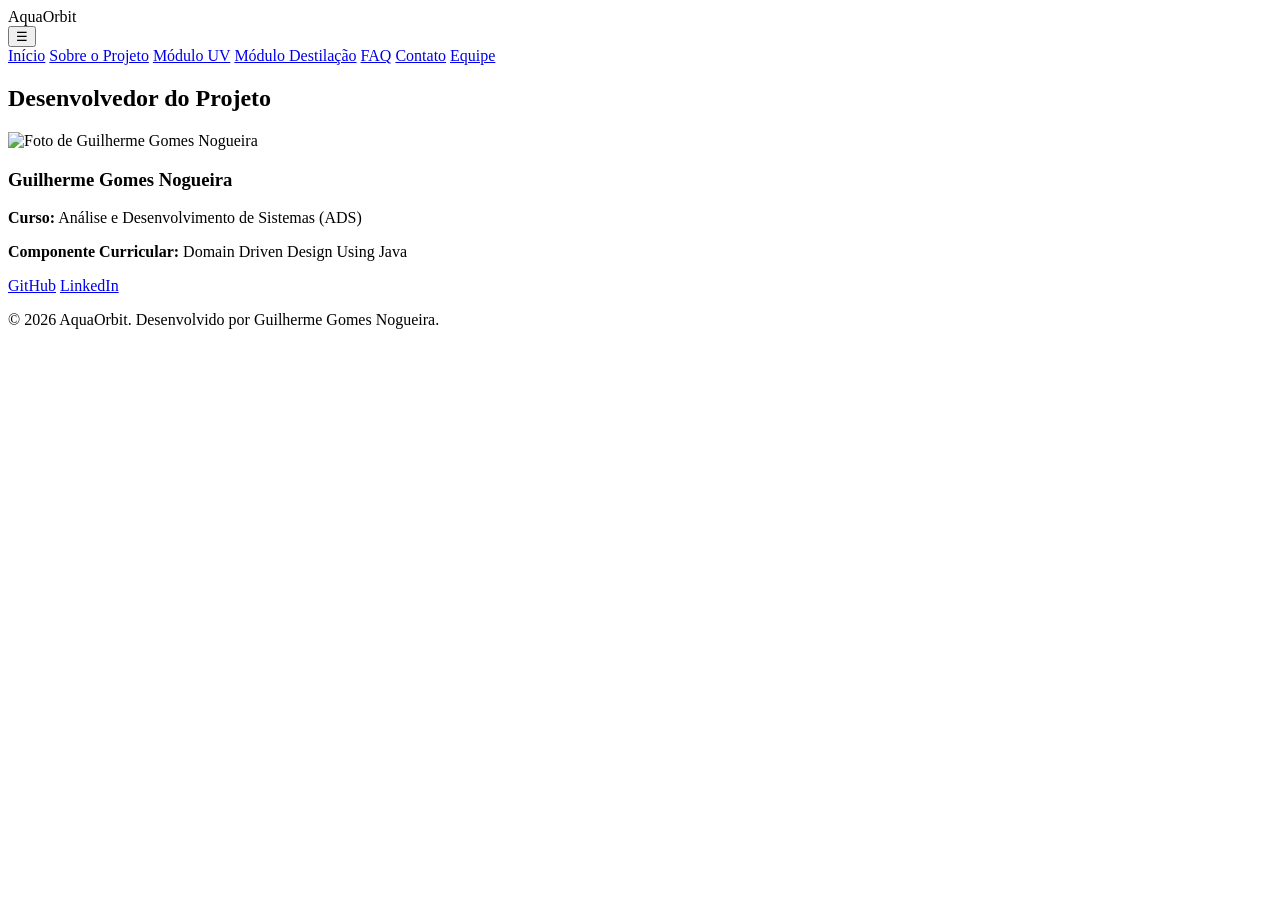
==== front_end-gs/integrantes.html @ b094f56c "Add files via upload preenchimento do responsável e de identificação" ====
<!DOCTYPE html>
<html lang="pt-BR">
<head>
    <meta charset="UTF-8">
    <meta name="viewport" content="width=device-width, initial-scale=1.0">
    <title>AquaOrbit - Integrantes</title>
    <link rel="stylesheet" href="css/layout.css">
    <link rel="stylesheet" href="css/componentes.css">
</head>
<body>
    <header class="navbar">
        <div class="logo">AquaOrbit</div>
        <button class="menu-toggle" id="menuToggle">☰</button>
        <nav class="nav-links" id="navLinks">
            <a href="index.html">Início</a>
            <a href="sobre.html">Sobre o Projeto</a>
            <a href="modulo-uv.html">Módulo UV</a>
            <a href="modulo-destilacao.html">Módulo Destilação</a>
            <a href="faq.html">FAQ</a>
            <a href="contato.html">Contato</a>
            <a href="integrantes.html" class="active">Equipe</a>
        </nav>
    </header>

    <main class="container">
        <section class="team-section">
            <h2>Desenvolvedor do Projeto</h2>
            <div class="profile-card">
                <img src="assets/guilherme.jpg" alt="Foto de Guilherme Gomes Nogueira" class="profile-img">
                <h3>Guilherme Gomes Nogueira</h3>
                <p><strong>Curso:</strong> Análise e Desenvolvimento de Sistemas (ADS)</p>
                <p><strong>Componente Curricular:</strong> Domain Driven Design Using Java</p>
                <div class="social-links">
                    <a href="https://github.com" target="_blank" class="btn-secondary">GitHub</a>
                    <a href="https://linkedin.com" target="_blank" class="btn-secondary">LinkedIn</a>
                </div>
            </div>
        </section>
    </main>

    <footer>
        <p>&copy; 2026 AquaOrbit. Desenvolvido por Guilherme Gomes Nogueira.</p>
    </footer>
    <script src="js/main.js"></script>
</body>
</html>
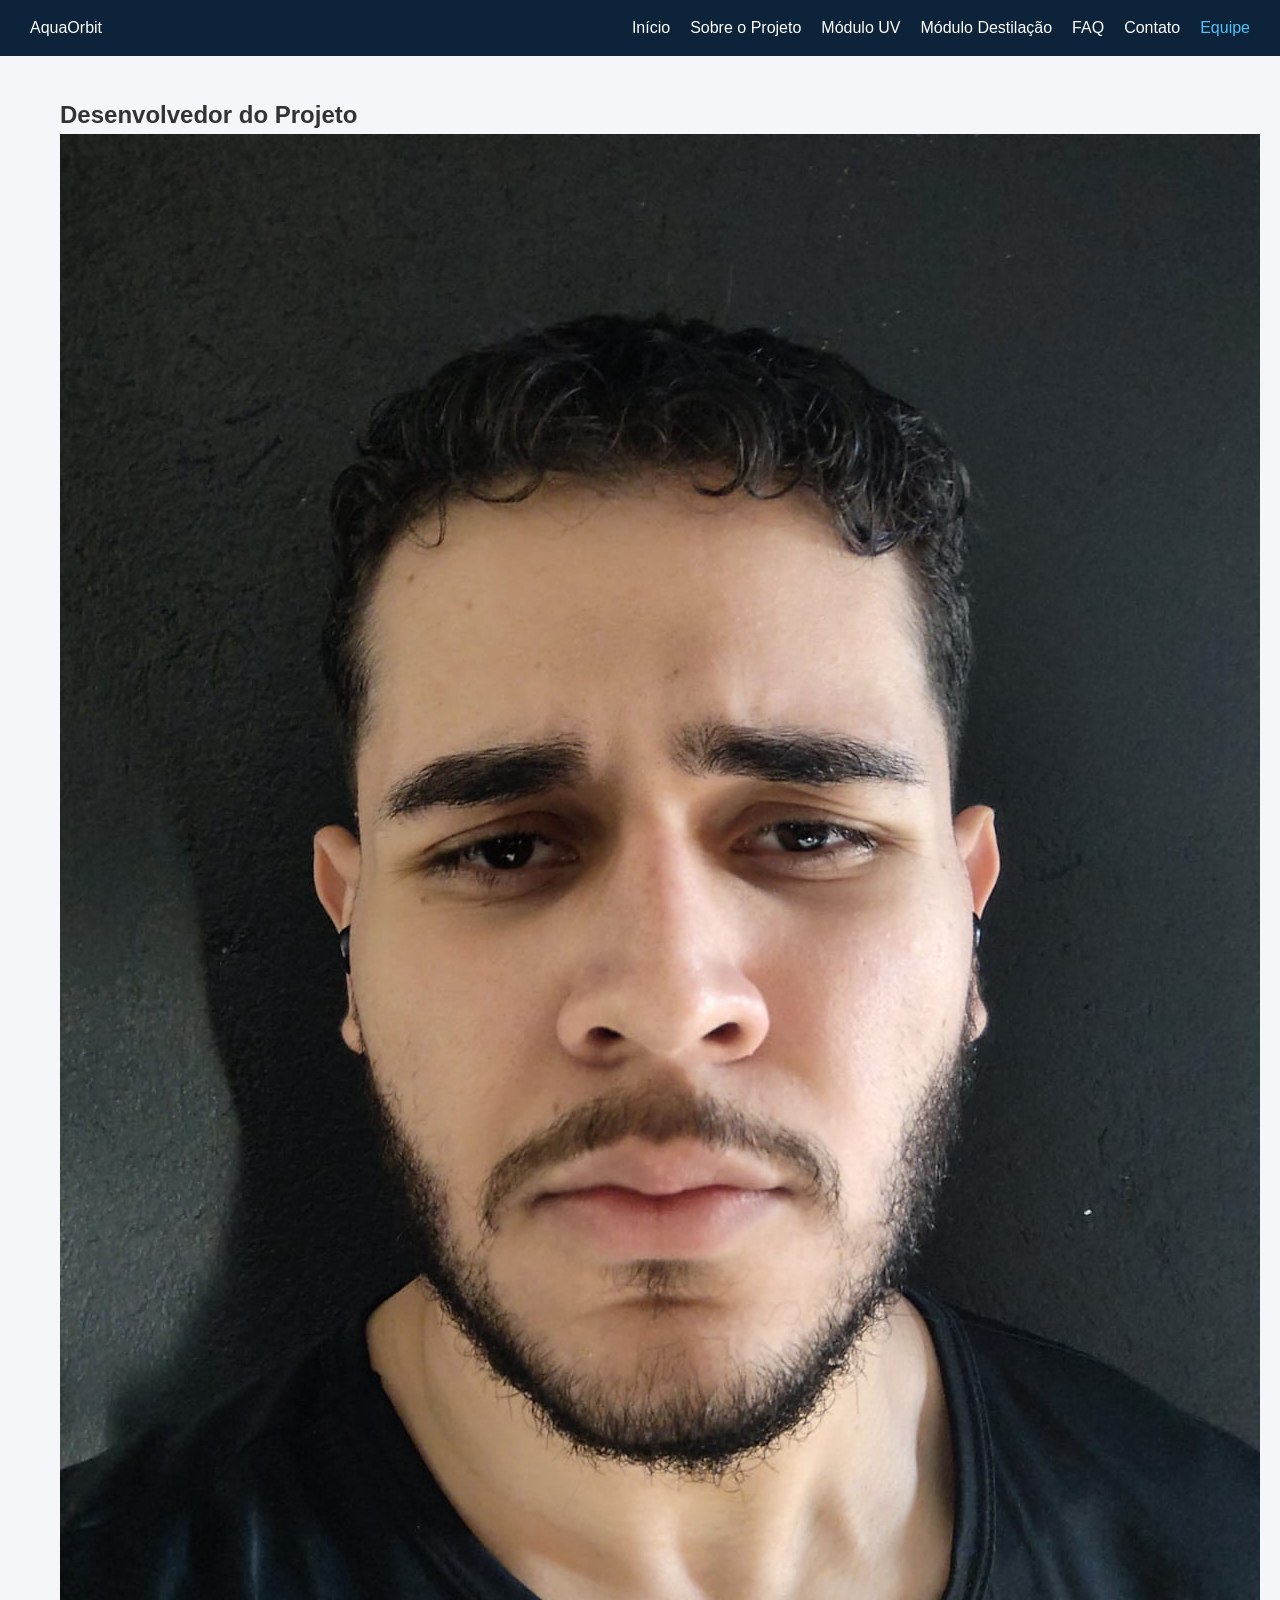
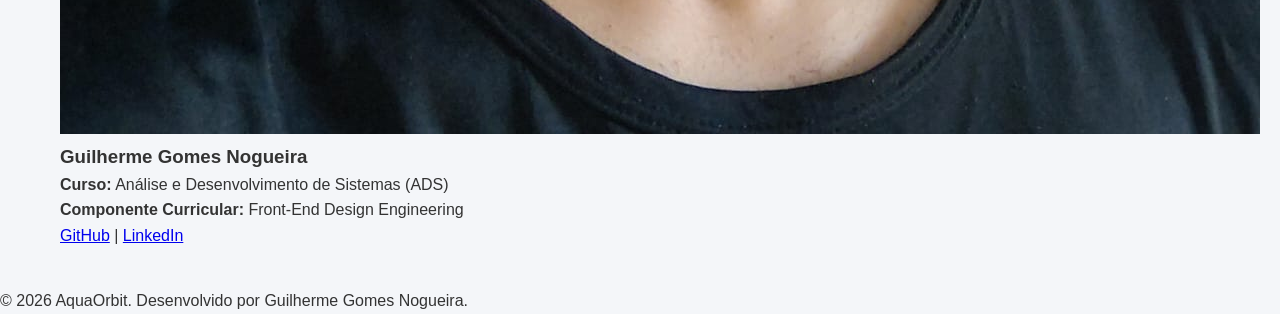
==== commit 30dd0faa: "Update integrantes.html Adição de imagem, juntamente com links direcionais" ====
--- a/front_end-gs/integrantes.html
+++ b/front_end-gs/integrantes.html
@@ -26,13 +26,13 @@
         <section class="team-section">
             <h2>Desenvolvedor do Projeto</h2>
             <div class="profile-card">
-                <img src="assets/guilherme.jpg" alt="Foto de Guilherme Gomes Nogueira" class="profile-img">
+                <img src="assets/Guilherme.jpeg" alt="Foto de Guilherme Gomes Nogueira" class="profile-img">
                 <h3>Guilherme Gomes Nogueira</h3>
                 <p><strong>Curso:</strong> Análise e Desenvolvimento de Sistemas (ADS)</p>
-                <p><strong>Componente Curricular:</strong> Domain Driven Design Using Java</p>
+                <p><strong>Componente Curricular:</strong> Front-End Design Engineering</p>
                 <div class="social-links">
-                    <a href="https://github.com" target="_blank" class="btn-secondary">GitHub</a>
-                    <a href="https://linkedin.com" target="_blank" class="btn-secondary">LinkedIn</a>
+                    <a href="https://github.com/GUIGN-eng" target="_blank" class="btn-secondary">GitHub</a> |
+                    <a href="https://www.linkedin.com/in/guilherme-gomes-731210388" target="_blank" class="btn-secondary">LinkedIn</a>
                 </div>
             </div>
         </section>
@@ -43,4 +43,4 @@
     </footer>
     <script src="js/main.js"></script>
 </body>
-</html>+</html>
--- a/front_end-gs/css/layout.css
+++ b/front_end-gs/css/layout.css
@@ -0,0 +1,81 @@
+* {
+    margin: 0;
+    padding: 0;
+    box-sizing: border-box;
+    font-family: 'Arial', sans-serif;
+}
+
+body {
+    background-color: #f4f6f9;
+    color: #333;
+    line-height: 1.6;
+}
+
+.container {
+    max-width: 1200px;
+    margin: 40px auto;
+    padding: 0 20px;
+}
+
+/* NAVBAR E RESPONSIVIDADE EM @MEDIA QUERIES */
+.navbar {
+    display: flex;
+    justify-content: space-between;
+    align-items: center;
+    background-color: #0d233a;
+    padding: 15px 30px;
+    color: #fff;
+    position: relative;
+}
+
+.nav-links {
+    display: flex;
+    gap: 20px;
+}
+
+.nav-links a {
+    color: #fff;
+    text-decoration: none;
+    font-weight: 500;
+    transition: color 0.3s;
+}
+
+.nav-links a:hover, .nav-links a.active {
+    color: #4fc3f7;
+}
+
+.menu-toggle {
+    display: none;
+    background: none;
+    border: none;
+    color: #fff;
+    font-size: 24px;
+    cursor: pointer;
+}
+
+/* TABLET */
+@media (max-width: 992px) {
+    .container { margin: 20px auto; }
+}
+
+/* MOBILE - MENU HAMBÚRGUER OBRIGATÓRIO */
+@media (max-width: 768px) {
+    .menu-toggle {
+        display: block;
+    }
+    .nav-links {
+        display: none;
+        flex-direction: column;
+        width: 100%;
+        position: absolute;
+        top: 60px;
+        left: 0;
+        background-color: #0d233a;
+        padding: 20px;
+        gap: 15px;
+        z-index: 1000;
+    }
+    .nav-links.active {
+        display: flex;
+    }
+}
--- a/front_end-gs/css/componentes.css
+++ b/front_end-gs/css/componentes.css
@@ -0,0 +1,158 @@
+/* HERO SECTION & CARDS */
+.hero-section {
+    background: linear-gradient(135deg, #0d233a 0%, #1a4a75 100%);
+    color: white;
+    text-align: center;
+    padding: 80px 20px;
+}
+
+.features-grid {
+    display: grid;
+    grid-template-columns: repeat(auto-fit, minmax(300px, 1-fraction));
+    gap: 20px;
+    padding: 40px 20px;
+    max-width: 1200px;
+    margin: 0 auto;
+}
+
+.feature-card {
+    background: white;
+    padding: 25px;
+    border-radius: 8px;
+    box-shadow: 0 4px 6px rgba(0,0,0,0.05);
+}
+
+/* FORMULÁRIOS & BOTOES */
+.styled-form {
+    background: white;
+    padding: 30px;
+    border-radius: 8px;
+    max-width: 600px;
+    margin: 0 auto;
+}
+
+.form-group {
+    margin-bottom: 20px;
+}
+
+.form-group label {
+    display: block;
+    margin-bottom: 8px;
+    font-weight: bold;
+}
+
+.form-group input {
+    width: 100%;
+    padding: 10px;
+    border: 1px solid #ccc;
+    border-radius: 4px;
+}
+
+.btn-primary {
+    background-color: #0288d1;
+    color: white;
+    padding: 12px 24px;
+    border: none;
+    border-radius: 4px;
+    cursor: pointer;
+    text-decoration: none;
+    display: inline-block;
+}
+
+/* ACORDEON (FAQ) */
+.accordion-item {
+    background: white;
+    margin-bottom: 10px;
+    border-radius: 4px;
+}
+
+.accordion-header {
+    width: 100%;
+    text-align: left;
+    padding: 15px;
+    background: #e1f5fe;
+    border: none;
+    font-size: 16px;
+    font-weight: bold;
+    cursor: pointer;
+}
+
+.accordion-body {
+    padding: 15px;
+    display: none;
+}
+
+.accordion-body.active {
+    display: block;
+}
+
+.feedback-box {
+    margin-top: 20px;
+    padding: 15px;
+    border-radius: 4px;
+    text-align: center;
+    font-weight: bold;
+}
+
+.success-laudo { background-color: #c8e6c9; color: #256029; }
+.danger-laudo { background-color: #ffcdd2; color: #c62828; }
+.hidden { display: none; }
+
+
+
+/* ESTRUTURA DE LAYOUT PARA AS PÁGINAS DA SOLUÇÃO */
+.grid-two-columns {
+    display: grid;
+    grid-template-columns: repeat(auto-fit, minmax(300px, 1fr));
+    gap: 30px;
+    margin-top: 30px;
+}
+
+.subtitle {
+    font-size: 1.1rem;
+    color: #555;
+    margin-bottom: 20px;
+}
+
+.text-block p {
+    margin-bottom: 15px;
+    text-align: justify;
+}
+
+.specs-table-container {
+    background: #ffffff;
+    padding: 20px;
+    border-radius: 8px;
+    box-shadow: 0 4px 6px rgba(0, 0, 0, 0.05);
+}
+
+/* ESTILIZAÇÃO COMPLETA DE TABELAS */
+.tech-table {
+    width: 100%;
+    border-collapse: collapse;
+    margin-top: 15px;
+}
+
+.tech-table th {
+    background-color: #0d233a;
+    color: #ffffff;
+    text-align: left;
+    padding: 12px 10px;
+    font-weight: 600;
+}
+
+.tech-table td {
+    padding: 12px 10px;
+    border-bottom: 1px solid #dddddd;
+    color: #444;
+}
+
+.tech-table tr:last-child td {
+    border-bottom: none;
+}
+
+.code-cell {
+    font-family: 'Courier New', Courier, monospace;
+    font-weight: bold;
+    color: #0288d1;
+}
